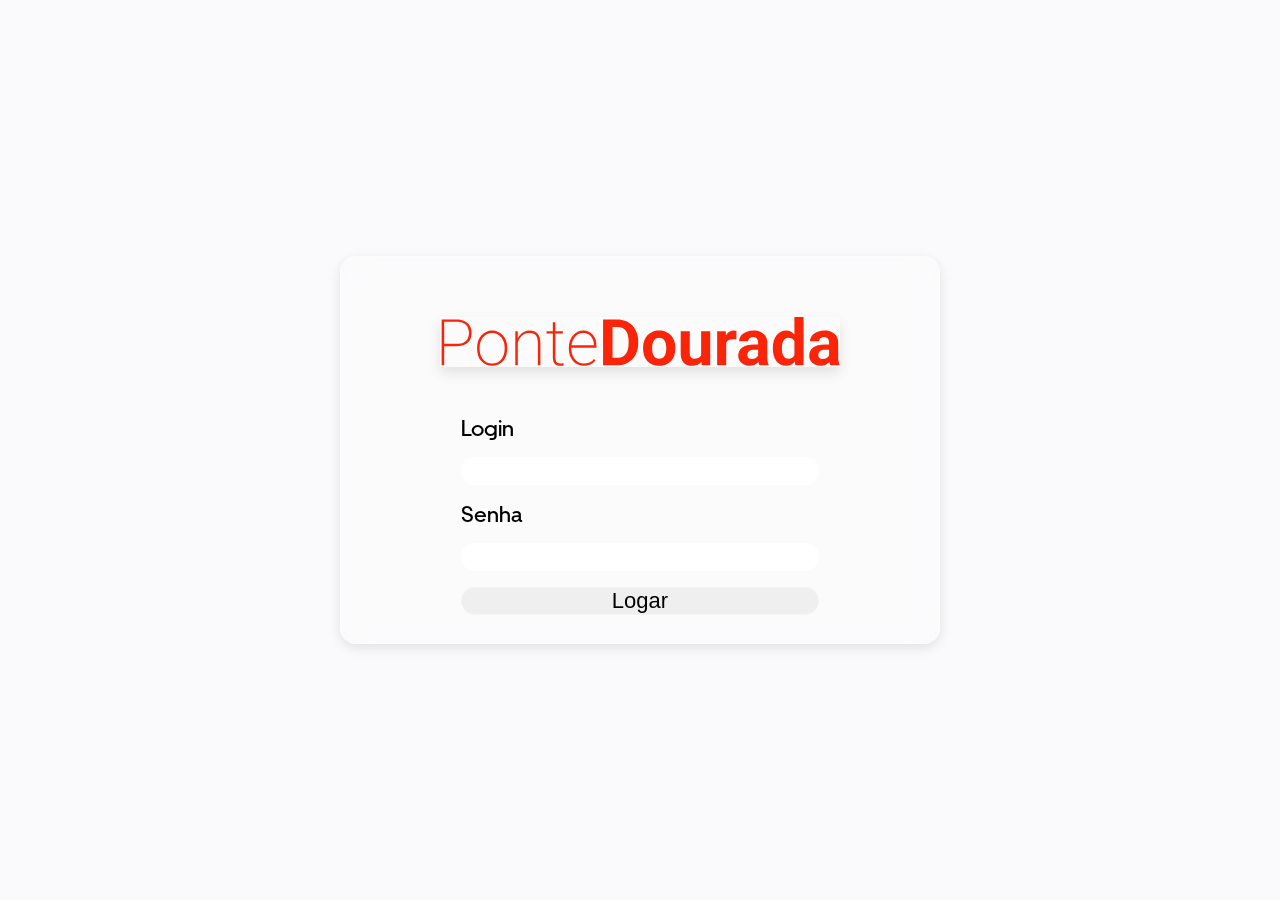
==== index.html @ 951fecc6 "Adicionando index para redirecionamento" ====
<!doctype html>
<html lang="pt-BR">
  <head>
    <meta charset="UTF-8" />
    <!-- Redireciona em 0 segundos para a tela principal -->
    <meta http-equiv="refresh" content="0; url=login.html" />
    <script src="scripts/script.js"></script>
    <link rel="stylesheet" href="estilos/style.css" />
    <title>Carregando...</title>
    <script>
      // Redirecionamento via JavaScript (como backup)
      window.location.href = "login.html";
    </script>
  </head>
  <body>
    <p>Caso não seja redirecionado, <a href="login.html">clique aqui</a>.</p>
  </body>
</html>
---- estilos/style.css ----
:root {
  /* Cores da marca*/
  --cor-primaria: #fa2408;
  --cor-secundaria: #000000;
  --cor-escura: #cb2b16;
  --cor-realcar: #fb4e37;
  --cor-sutil: #fda69b;
  --cor-bg: #fafafc;
  --cor-superficie: #f2f2f5;
  --cor-texto: #ffffff;
  --cor-texto-secunario: #3a3a3c;
  --cor-texto-atencao: #ffcc00;
  --cor-borda: rgba(255, 255, 255, 0.3);
  /* Estados */
  --cor-erro: #ff3b3b;
  --cor-atencao: #ffcc00;
  --cor-info: #0063f7;
  --cor-success: #06c270;
  --cor-sombra: rgba(0, 0, 0, 0.1);

  --radius-sm: 10px;
  --radius-md: 16px;
  --radius-lg: 24px;

  --transition: 0.3s ease;
  --container-width: 1200px;
}

* {
  box-sizing: border-box;
  margin: 0;
  padding: 0;
}

@font-face {
  font-family: "Uber-Mediun";
  src: url("Fontes/UberMoveMedium.otf") format("opentype");
}

@font-face {
  font-family: "Uber-Bold";
  src: url("Fontes/UberMoveBold.otf") format("opentype");
}

html {
  scroll-behavior: smooth;
}

body {
  font-family: "Uber-Mediun", Arial, sans-serif;
  display: flex;
  justify-content: center;
  align-items: center;
  min-height: 100vh; 
  background-color: var(--cor-bg);
}
button,
input {
  border: 1px solid var(--cor-borda);
  border-radius: var(--radius-md);
}

form {
  width: 80%;
  max-width: 500px;
  display: flex;
  flex-direction: column;
  align-items: center;
}

form label,
input {
  width: 80%;
  margin: 8px;
  font-size: 22px;
}

.principal {
  width: 80%;
  max-width: 600px;
  display: flex;
  flex-direction: column;
  align-items: center;

  background: rgba(255, 255, 255, 0.2); /* Cor branca com 20% de opacidade */
  backdrop-filter: blur(15px);          /* Desfoca o que está atrás da div */
  -webkit-backdrop-filter: blur(15px);  /* Suporte para Safari */
  border: 1px solid var(--cor-borda);
  border-radius: var(--radius-md);
  padding: 20px;
  box-shadow: 0 4px 12px var(--cor-sombra);
}

.principal .logo-principal {
  width: 80%;
  max-width: 400px;
  margin: 40px;
  box-shadow: 0 6px 12px var(--cor-sombra);
}

.bloco-1, .bloco-2 {
  display: grid;
  grid-template-columns: repeat(3, 1fr); /* Cria 3 colunas iguais */
  gap: 20px;                             /* Espaçamento entre os itens */
  width: 90%;
  margin-bottom: 20px;
  text-align: center;
}

.bloco-1 div, .bloco-2 div {
  display: flex;
  flex-direction: column;
  align-items: center;
  gap: 8px;
}

/* Estilização dos Botões */
button {
  width: 70px;
  height: 70px;
  display: flex;
  justify-content: center;
  align-items: center;
  color: var(--cor-texto);
  background-color: var(--cor-primaria);
  border: 1px solid var(--cor-borda);
  border-radius: var(--radius-md);
  cursor: pointer;
  transition: var(--transition);
}

button:hover {
  background-color: var(--cor-escura);
  transform: translateY(-3px); /* Efeito de flutuar ao passar o mouse */
  border-color: var(--cor-borda);
}

button img {
  width: 32px;
  filter: brightness(0) invert(1); /* Torna o ícone totalmente branco */
  transition: var(--transition);
}

button:hover img {
  /* Exemplo: torna o ícone levemente avermelhado usando filtros */
  filter: sepia(1) saturate(20) hue-rotate(320deg); 
}

/* Estilização das Labels abaixo dos botões */
.bloco-1 label, .bloco-2 label {
  font-size: 14px;
  color: var(--cor-texto-secunario);
  font-family: "Uber-Mediun", sans-serif;
  margin: 0; /* Remove margens que podem quebrar o alinhamento */
  width: auto;
}
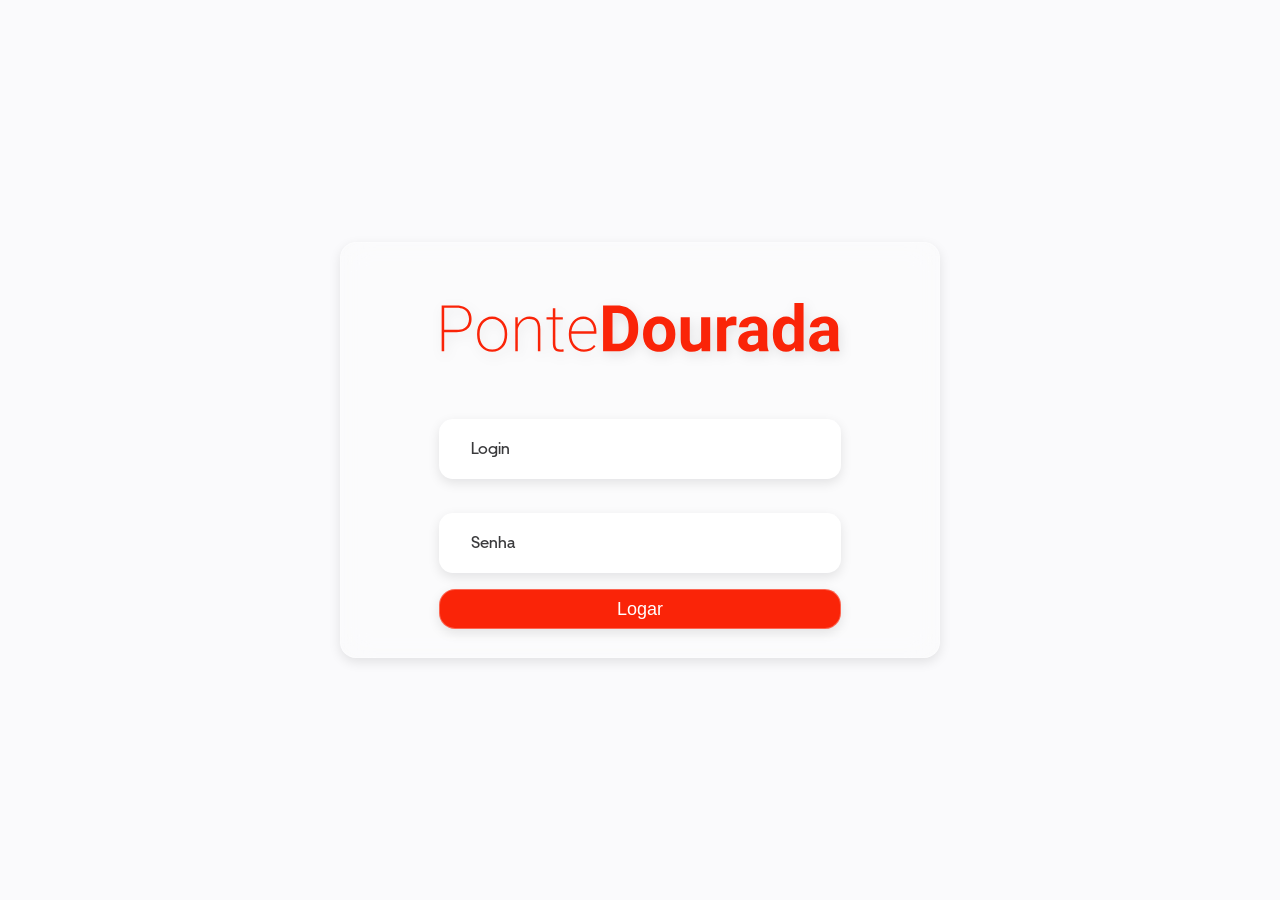
==== commit d18e9943: "favicon" ====
--- a/index.html
+++ b/index.html
@@ -7,6 +7,7 @@
     <script src="scripts/script.js"></script>
     <link rel="stylesheet" href="estilos/style.css" />
     <title>Carregando...</title>
+    <link rel="icon" href="img/PNG/golden-brige.png" type="image/x-icon">
     <script>
       // Redirecionamento via JavaScript (como backup)
       window.location.href = "login.html";
--- a/estilos/style.css
+++ b/estilos/style.css
@@ -17,6 +17,7 @@
   --cor-info: #0063f7;
   --cor-success: #06c270;
   --cor-sombra: rgba(0, 0, 0, 0.1);
+  --cor-sombra-filter: drop-shadow(2px 4px 6px  rgba(0, 0, 0, 0.1));
 
   --radius-sm: 10px;
   --radius-md: 16px;
@@ -54,10 +55,38 @@
   min-height: 100vh; 
   background-color: var(--cor-bg);
 }
+
 button,
 input {
   border: 1px solid var(--cor-borda);
   border-radius: var(--radius-md);
+}
+
+.logout {
+  position: fixed;
+  right: 10px;
+  top: 10px;
+  width: 70px;
+  border-radius: 50%;
+}
+
+.logout input {
+  min-height: 40px;
+  border-radius: 14px;
+  color: var(--cor-texto);
+  font-size: large;
+  border: 1px solid var(--cor-borda);
+  box-shadow: 0 4px 12px var(--cor-sombra);
+  background-color: var(--cor-primaria);
+  border-radius: var(--radius-md);
+  cursor: pointer;
+  transition: var(--transition);
+}
+
+.logout input:hover {
+  background-color: var(--cor-escura);
+  transform: translateY(-3px); /* Efeito de flutuar ao passar o mouse */
+  border-color: var(--cor-borda);
 }
 
 form {
@@ -66,14 +95,139 @@
   display: flex;
   flex-direction: column;
   align-items: center;
+  justify-content: center;
 }
 
 form label,
 input {
-  width: 80%;
+  width: 90%;
   margin: 8px;
-  font-size: 22px;
-}
+}
+
+#form-container h2 {
+  color: var(--cor-primaria);
+  margin-bottom: 18px;
+  font-size: 1.6rem;
+}
+
+#form-container {
+  width: 100%;
+  display: flex;
+  flex-direction: column;
+  align-items: center;
+}
+
+form input[type="submit"] {
+  min-height: 40px;
+  border-radius: 14px;
+  color: var(--cor-texto);
+  font-size: large;
+  border: 1px solid var(--cor-borda);
+  box-shadow: 0 4px 12px var(--cor-sombra);
+  background-color: var(--cor-primaria);
+  border-radius: var(--radius-md);
+  cursor: pointer;
+  transition: var(--transition);
+}
+
+form input[type="submit"]:hover {
+  background-color: var(--cor-escura);
+  transform: translateY(-3px); /* Efeito de flutuar ao passar o mouse */
+  border-color: var(--cor-borda);
+}
+
+form input[type="reset"] {
+  min-height: 40px;
+  border-radius: 14px;
+  color: var(--cor-texto-secunario);
+  font-size: large;
+  border: 1px solid var(--cor-borda);
+  box-shadow: 0 4px 12px var(--cor-sombra);
+  background-color: var(--cor-bg);
+  border-radius: var(--radius-md);
+  cursor: pointer;
+  transition: var(--transition);
+}
+
+form input[type="reset"]:hover {
+  background-color: var(--cor-atencao);
+  transform: translateY(-3px); /* Efeito de flutuar ao passar o mouse */
+  border-color: var(--cor-borda);
+}
+
+.input-group {
+  position: relative;
+  display: flex;
+  justify-content: center;
+  align-items: center;  
+  margin-top: 18px;
+  width: 100%;
+}
+
+.input-group input,
+.input-group select{
+  width: 90%;
+  height: 60px;
+  border-radius: 14px;
+  border: 1px solid var(--cor-borda);
+  padding: 18px 16px 8px;
+  font-size: 1rem;
+  
+  box-shadow: 0 4px 12px var(--cor-sombra);
+}
+
+.input-group select + label {
+  top: 12px; /* sobe um pouco só para o select */
+  color: var(--cor-texto-secunario);
+  transition: var(--transition);
+}
+
+.input-group input[type="date"] {
+  appearance: none;
+  -webkit-appearance: none;
+  color: var(--cor-texto-secunario);
+}
+
+.input-group input[type="date"]::-webkit-calendar-picker-indicator {
+  filter: invert(0.5);
+  cursor: pointer;
+}
+
+.input-group input[type="date"]:focus + label {
+  top: 5px;
+  left: 32px;
+}
+
+
+.input-group label {
+  position: absolute;
+  top: 20px;
+  left: 46px;
+  pointer-events: none;
+  color: var(--cor-texto-secunario);
+  transition: var(--transition);
+}
+
+.input-group input:focus + label, 
+.input-group input:not(:placeholder-shown) + label,
+.input-group input[type="date"]:not(:placeholder-shown) + label {
+  top: 5px;
+  left: 32px;
+  
+  color: var(--cor-secundaria);
+  font-size: 0.85rem;
+}
+
+.input-group select:focus + label,
+.input-group:has(select:valid) label, /* Garante que suba quando houver valor */
+.input-group select:focus + label  {
+  top: -2px;
+  left: 32px;
+  
+  color: var(--cor-secundaria);
+  font-size: 0.85rem;
+}
+
 
 .principal {
   width: 80%;
@@ -96,6 +250,18 @@
   max-width: 400px;
   margin: 40px;
   box-shadow: 0 6px 12px var(--cor-sombra);
+}
+
+.principal .logo-principal-login {
+  width: 80%;
+  max-width: 400px;
+  margin: 40px;
+  filter: var(--cor-sombra-filter);
+  transition: var(--transition);
+}
+
+.principal .logo-principal-login:hover {
+  transform: scale(1.1);
 }
 
 .bloco-1, .bloco-2 {
@@ -153,4 +319,45 @@
   font-family: "Uber-Mediun", sans-serif;
   margin: 0; /* Remove margens que podem quebrar o alinhamento */
   width: auto;
-}+}
+
+/* Estilo do Modal de login*/
+.modal {
+  display: none;
+  position: fixed;
+  overflow-y: auto;
+  flex-direction: column;
+  align-items: center;
+  inset: 0;
+  background: rgba(24, 27, 22, 0.48);
+  backdrop-filter: blur(6px);
+  z-index: 1300;
+}
+
+.modal-content {
+  display: flex;
+  flex-direction: column;
+  align-items: center;
+  width: min(92%, 480px);
+  margin: 40px auto;
+  background: var(--cor-bg);
+  border: 1px solid var(--cor-borda);
+  border-radius: 24px;
+  padding: 28px;
+  position: relative;
+  box-shadow: 0 24px 50px var(--cor-sombra);
+}
+
+.close {
+  position: absolute;
+  top: 14px;
+  right: 16px;
+  font-size: 28px;
+  cursor: pointer;
+  color: var(--cor-texto-suave);
+  transition: var(--transition);
+}
+
+.close:hover {
+  transform: rotate(90deg);
+}
